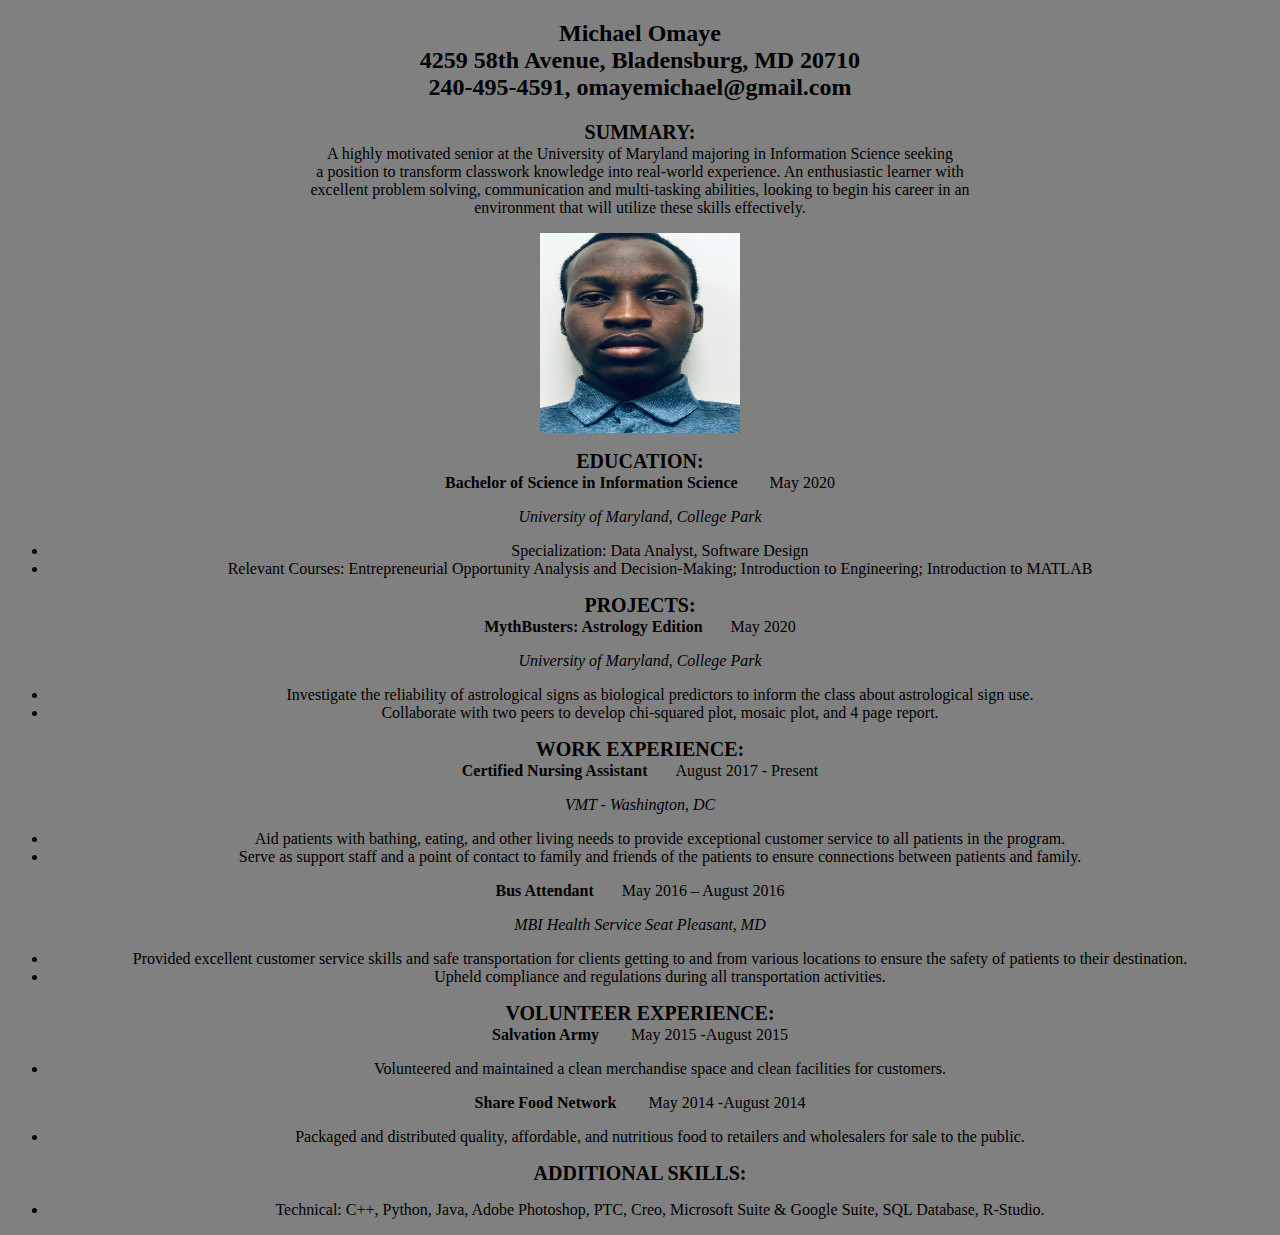
==== index.html @ 567fccc1 "First Commit" ====
<!DOCTYPE html>
<html lang="en-US">
<!--Michael Omaye Resume-->

<head>
    <section>
        <link rel="stylesheet" href="styles.css">
        <title>
            Michael Omaye Resume
        </title>
</head>
</section>

<body>
    <div>
        <h2>Michael Omaye <br>
            4259 58th Avenue, Bladensburg, MD 20710<br>
            240-495-4591, omayemichael@gmail.com</h2>
    </div>
    <div>
        <h1>SUMMARY:</h1>
        <div>
        <p>A highly motivated senior at the University of Maryland majoring in Information Science seeking <br>
            a position to transform classwork knowledge into real-world experience. An enthusiastic learner with <br>
            excellent problem solving, communication and multi-tasking abilities, looking to begin his career in an <br>
            environment that will utilize these skills effectively. </p> 
            <img src="IMG-2644.jpg" alt="Michael Omaye" width="200" height="200">
        </div>

        <h1>EDUCATION:</h1>
        <p><b>Bachelor of Science in Information Science</b> &nbsp;&nbsp;&nbsp;&nbsp;&nbsp;&nbsp; May 2020</p>
        <p><i>University of Maryland, College Park</i></p>
        <ul>
            <li>Specialization: Data Analyst, Software Design</li>
            <li>Relevant Courses: Entrepreneurial Opportunity Analysis and Decision-Making;
                Introduction to Engineering; Introduction to MATLAB</li>
        </ul>

        <h1>PROJECTS:</h1>
        <p><b>MythBusters: Astrology Edition</b> &nbsp;&nbsp;&nbsp;&nbsp;&nbsp;&nbsp;May 2020 </p>
        <p><i>University of Maryland, College Park</i></p>
        <ul>
            <li>Investigate the reliability of astrological signs as biological
                predictors to inform the class about astrological sign use.</li>
            <li>Collaborate with two peers to develop chi-squared plot, mosaic plot, and 4 page report.</li>
        </ul>
    </div>
    <div>
        <h1>WORK EXPERIENCE:</h1>
        <p><b>Certified Nursing Assistant</b> &nbsp;&nbsp;&nbsp;&nbsp;&nbsp;&nbsp;August 2017 - Present</p>
        <p><i>VMT - Washington, DC</i></P>
        <ul>
            <li>Aid patients with bathing, eating,
                and other living needs to provide exceptional
                customer service to all patients in the program.</li>
            <li>Serve as support staff and a point of contact to family and
                friends of the patients to ensure connections between patients and family.</li>
        </ul>
        <p><b>Bus Attendant </b>&nbsp;&nbsp;&nbsp;&nbsp;&nbsp;&nbsp;May 2016 – August 2016</p>
        <p><i>MBI Health Service Seat Pleasant, MD</i></P>
        <ul>
            <li>Provided excellent customer service skills and safe transportation for clients getting to and
                from various locations to ensure the safety of patients to their destination. </li>
            <li>Upheld compliance and regulations during all transportation activities.</li>
        </ul>

        <h1>VOLUNTEER EXPERIENCE:</h1>
        <p><b>Salvation Army</b> &nbsp;&nbsp;&nbsp;&nbsp;&nbsp;&nbsp; May 2015 -August 2015</p>
        <ul>
            <li>Volunteered and maintained a clean merchandise space and clean facilities for customers.</li>
        </ul>
        <p><b>Share Food Network</b> &nbsp;&nbsp;&nbsp;&nbsp;&nbsp;&nbsp; May 2014 -August 2014</P>
        <ul>
            <li>Packaged and distributed quality, affordable, and nutritious food to retailers and wholesalers for sale
                to the public.</li>
        </ul>

        <h1>ADDITIONAL SKILLS:</h1>
        <ul>
            <li>Technical: C++, Python, Java, Adobe Photoshop, PTC, Creo, Microsoft Suite & Google Suite, SQL Database,
                R-Studio.</li>
        </ul>
    </div>
</body>

</html>
---- styles.css ----
body {
    text-align: center;
    background-color: gray;
  }

p {
    text-align: center;
    margin-top: 1px;
    color: black;
}
h1 {
    text-align: center;
    margin-bottom: 1px;
    color: black;
    font-size: 20px;
}
h2{
    color: black;
    text-align: center;
}
ul {
    text-align: center;

}
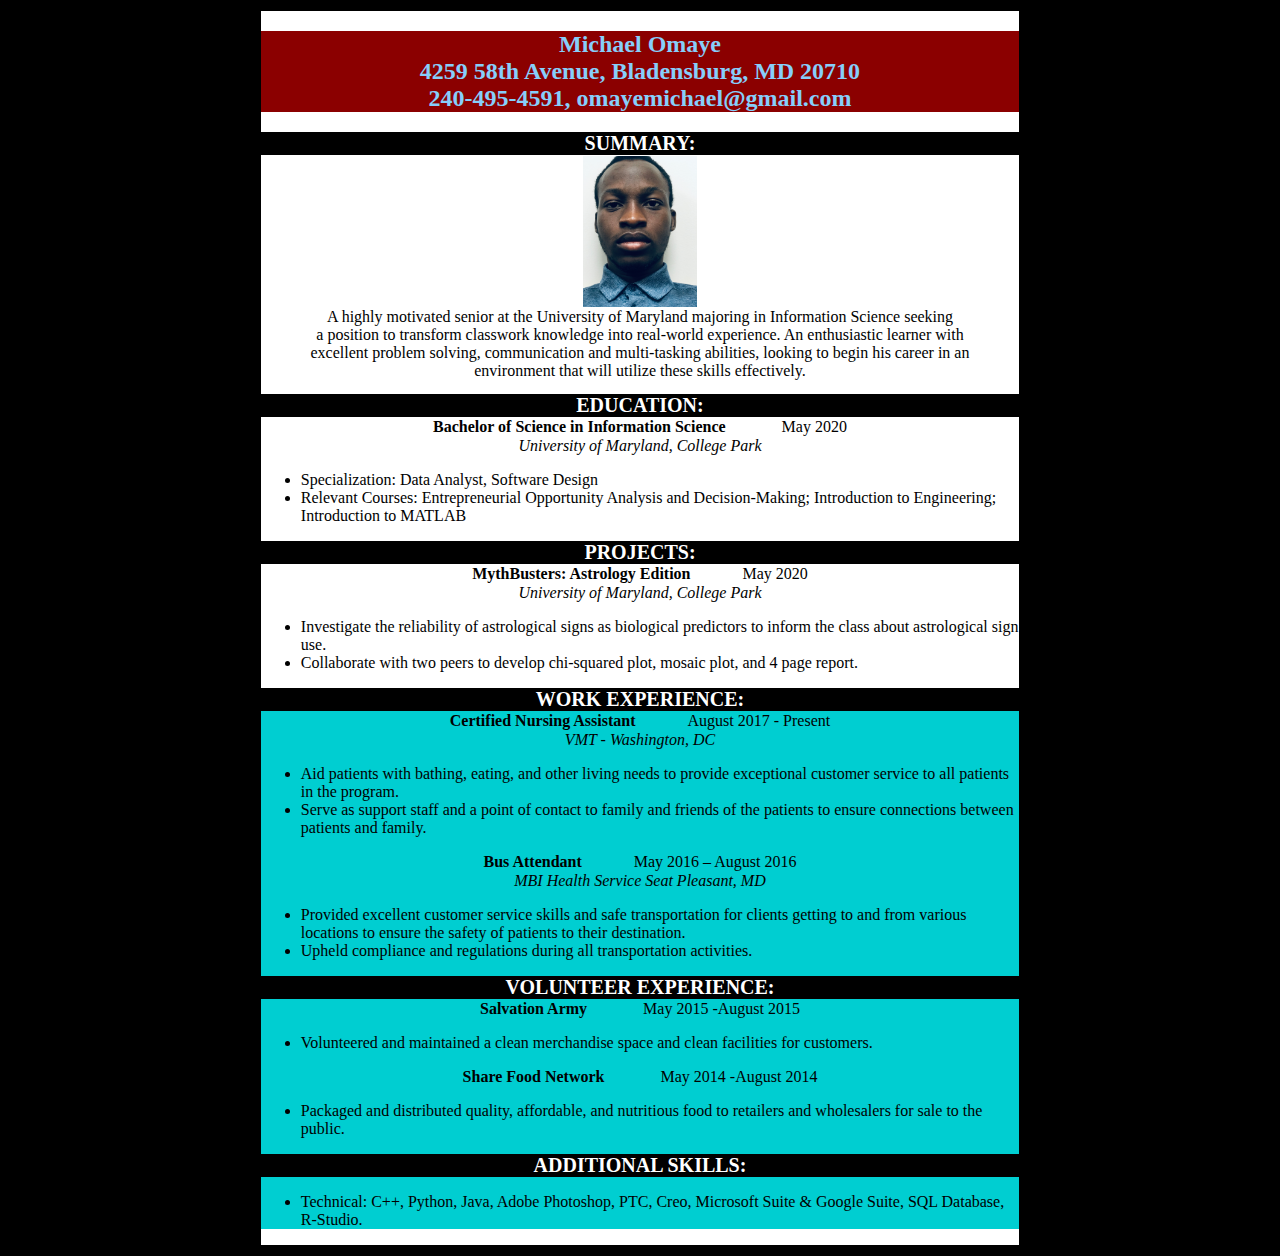
==== commit c0670628: "second commit" ====
--- a/index.html
+++ b/index.html
@@ -12,74 +12,87 @@
 </section>
 
 <body>
-    <div>
-        <h2>Michael Omaye <br>
-            4259 58th Avenue, Bladensburg, MD 20710<br>
-            240-495-4591, omayemichael@gmail.com</h2>
-    </div>
-    <div>
-        <h1>SUMMARY:</h1>
+    <div class="container" ;>
         <div>
-        <p>A highly motivated senior at the University of Maryland majoring in Information Science seeking <br>
-            a position to transform classwork knowledge into real-world experience. An enthusiastic learner with <br>
-            excellent problem solving, communication and multi-tasking abilities, looking to begin his career in an <br>
-            environment that will utilize these skills effectively. </p> 
-            <img src="IMG-2644.jpg" alt="Michael Omaye" width="200" height="200">
+            <h2>Michael Omaye <br>
+                4259 58th Avenue, Bladensburg, MD 20710<br>
+                240-495-4591, omayemichael@gmail.com</h2>
         </div>
+        <div class="image";>
+            <h1>SUMMARY:</h1>
+            <img src="IMG-2644.jpg" alt="Michael" align="middle">
+            <div class="Description">
+                <p>A highly motivated senior at the University of Maryland majoring in Information Science seeking <br>
+                    a position to transform classwork knowledge into real-world experience. An enthusiastic learner with
+                    <br>
+                    excellent problem solving, communication and multi-tasking abilities, looking to begin his career in
+                    an
+                    <br>
+                    environment that will utilize these skills effectively. </p>
+            </div>
 
-        <h1>EDUCATION:</h1>
-        <p><b>Bachelor of Science in Information Science</b> &nbsp;&nbsp;&nbsp;&nbsp;&nbsp;&nbsp; May 2020</p>
-        <p><i>University of Maryland, College Park</i></p>
-        <ul>
-            <li>Specialization: Data Analyst, Software Design</li>
-            <li>Relevant Courses: Entrepreneurial Opportunity Analysis and Decision-Making;
-                Introduction to Engineering; Introduction to MATLAB</li>
-        </ul>
+            <h1>EDUCATION:</h1>
+            <p><b>Bachelor of Science in Information Science</b>
+                &nbsp;&nbsp;&nbsp;&nbsp;&nbsp;&nbsp;&nbsp;&nbsp;&nbsp;&nbsp;&nbsp;&nbsp; May 2020</p>
+            <p><i>University of Maryland, College Park</i></p>
+            <ul>
+                <li>Specialization: Data Analyst, Software Design</li>
+                <li>Relevant Courses: Entrepreneurial Opportunity Analysis and Decision-Making;
+                    Introduction to Engineering; Introduction to MATLAB</li>
+            </ul>
 
-        <h1>PROJECTS:</h1>
-        <p><b>MythBusters: Astrology Edition</b> &nbsp;&nbsp;&nbsp;&nbsp;&nbsp;&nbsp;May 2020 </p>
-        <p><i>University of Maryland, College Park</i></p>
-        <ul>
-            <li>Investigate the reliability of astrological signs as biological
-                predictors to inform the class about astrological sign use.</li>
-            <li>Collaborate with two peers to develop chi-squared plot, mosaic plot, and 4 page report.</li>
-        </ul>
-    </div>
-    <div>
-        <h1>WORK EXPERIENCE:</h1>
-        <p><b>Certified Nursing Assistant</b> &nbsp;&nbsp;&nbsp;&nbsp;&nbsp;&nbsp;August 2017 - Present</p>
-        <p><i>VMT - Washington, DC</i></P>
-        <ul>
-            <li>Aid patients with bathing, eating,
-                and other living needs to provide exceptional
-                customer service to all patients in the program.</li>
-            <li>Serve as support staff and a point of contact to family and
-                friends of the patients to ensure connections between patients and family.</li>
-        </ul>
-        <p><b>Bus Attendant </b>&nbsp;&nbsp;&nbsp;&nbsp;&nbsp;&nbsp;May 2016 – August 2016</p>
-        <p><i>MBI Health Service Seat Pleasant, MD</i></P>
-        <ul>
-            <li>Provided excellent customer service skills and safe transportation for clients getting to and
-                from various locations to ensure the safety of patients to their destination. </li>
-            <li>Upheld compliance and regulations during all transportation activities.</li>
-        </ul>
+            <h1>PROJECTS:</h1>
+            <p><b>MythBusters: Astrology Edition</b>
+                &nbsp;&nbsp;&nbsp;&nbsp;&nbsp;&nbsp;&nbsp;&nbsp;&nbsp;&nbsp;&nbsp;&nbsp;May 2020 </p>
+            <p><i>University of Maryland, College Park</i></p>
+            <ul>
+                <li>Investigate the reliability of astrological signs as biological
+                    predictors to inform the class about astrological sign use.</li>
+                <li>Collaborate with two peers to develop chi-squared plot, mosaic plot, and 4 page report.</li>
+            </ul>
+        </div>
+        <div class="experience" ;>
+            <h1>WORK EXPERIENCE:</h1>
+            <p><b>Certified Nursing Assistant</b>
+                &nbsp;&nbsp;&nbsp;&nbsp;&nbsp;&nbsp;&nbsp;&nbsp;&nbsp;&nbsp;&nbsp;&nbsp;August 2017 - Present</p>
+            <p><i>VMT - Washington, DC</i></P>
+            <ul>
+                <li>Aid patients with bathing, eating,
+                    and other living needs to provide exceptional
+                    customer service to all patients in the program.</li>
+                <li>Serve as support staff and a point of contact to family and
+                    friends of the patients to ensure connections between patients and family.</li>
+            </ul>
+            <p><b>Bus Attendant </b> &nbsp;&nbsp;&nbsp;&nbsp;&nbsp;&nbsp;&nbsp;&nbsp;&nbsp;&nbsp;&nbsp;&nbsp;May 2016 –
+                August 2016</p>
+            <p><i>MBI Health Service Seat Pleasant, MD</i></P>
+            <ul>
+                <li>Provided excellent customer service skills and safe transportation for clients getting to and
+                    from various locations to ensure the safety of patients to their destination. </li>
+                <li>Upheld compliance and regulations during all transportation activities.</li>
+            </ul>
 
-        <h1>VOLUNTEER EXPERIENCE:</h1>
-        <p><b>Salvation Army</b> &nbsp;&nbsp;&nbsp;&nbsp;&nbsp;&nbsp; May 2015 -August 2015</p>
-        <ul>
-            <li>Volunteered and maintained a clean merchandise space and clean facilities for customers.</li>
-        </ul>
-        <p><b>Share Food Network</b> &nbsp;&nbsp;&nbsp;&nbsp;&nbsp;&nbsp; May 2014 -August 2014</P>
-        <ul>
-            <li>Packaged and distributed quality, affordable, and nutritious food to retailers and wholesalers for sale
-                to the public.</li>
-        </ul>
+            <h1>VOLUNTEER EXPERIENCE:</h1>
+            <p><b>Salvation Army</b> &nbsp;&nbsp;&nbsp;&nbsp;&nbsp;&nbsp;&nbsp;&nbsp;&nbsp;&nbsp;&nbsp;&nbsp; May 2015
+                -August 2015</p>
+            <ul>
+                <li>Volunteered and maintained a clean merchandise space and clean facilities for customers.</li>
+            </ul>
+            <p><b>Share Food Network</b> &nbsp;&nbsp;&nbsp;&nbsp;&nbsp;&nbsp;&nbsp;&nbsp;&nbsp;&nbsp;&nbsp;&nbsp; May
+                2014 -August 2014</P>
+            <ul>
+                <li>Packaged and distributed quality, affordable, and nutritious food to retailers and wholesalers for
+                    sale
+                    to the public.</li>
+            </ul>
 
-        <h1>ADDITIONAL SKILLS:</h1>
-        <ul>
-            <li>Technical: C++, Python, Java, Adobe Photoshop, PTC, Creo, Microsoft Suite & Google Suite, SQL Database,
-                R-Studio.</li>
-        </ul>
+            <h1>ADDITIONAL SKILLS:</h1>
+            <ul>
+                <li>Technical: C++, Python, Java, Adobe Photoshop, PTC, Creo, Microsoft Suite & Google Suite, SQL
+                    Database,
+                    R-Studio.</li>
+            </ul>
+        </div>
     </div>
 </body>
 
--- a/styles.css
+++ b/styles.css
@@ -1,24 +1,42 @@
 body {
     text-align: center;
-    background-color: gray;
+    background-color: black;
   }
-
+img {
+    max-width:15%;
+    height:auto;
+}
 p {
     text-align: center;
     margin-top: 1px;
+    margin-bottom: 1px;
     color: black;
 }
 h1 {
+    background-color: black;
     text-align: center;
     margin-bottom: 1px;
-    color: black;
+    color: white;
     font-size: 20px;
 }
 h2{
-    color: black;
+    color: lightskyblue;
+    background-color:darkred;
     text-align: center;
 }
 ul {
+    color: black;
+    text-align: left;
+
+}
+.container {
+    width: 60%;
+    margin: auto;
+    border: 3px solid black;
+    background-color: white;
+}
+.experience {
+    color: lightskyblue;
+    background-color:darkturquoise;
     text-align: center;
-
-}+}
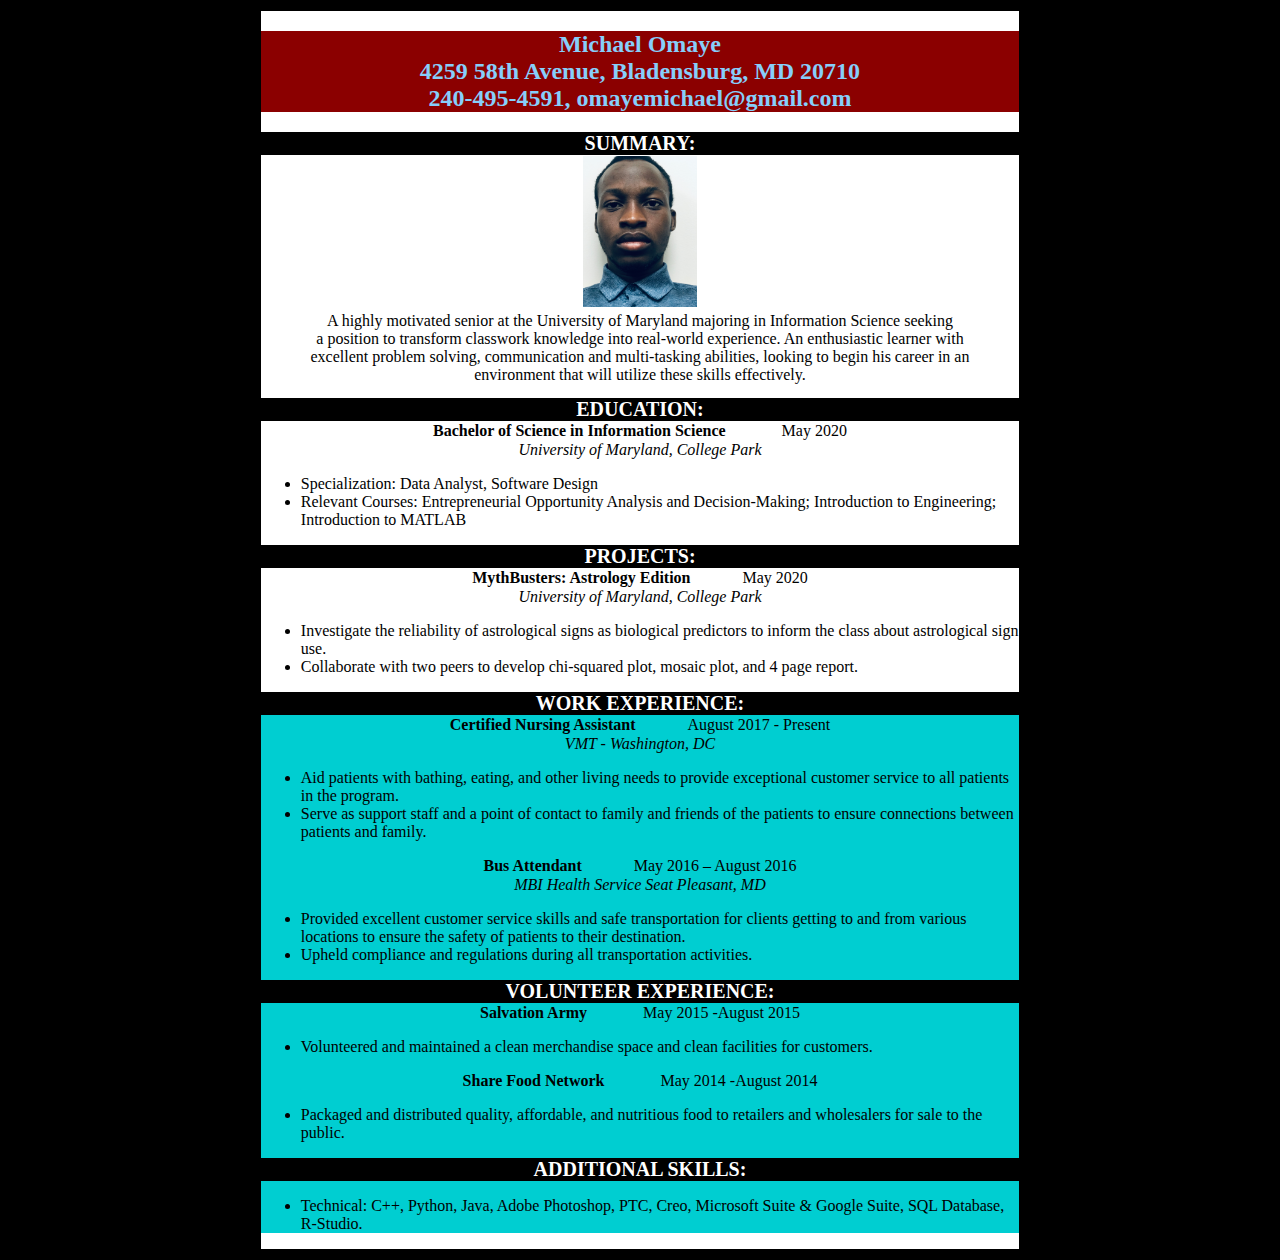
==== commit 7b406b42: "Third commit" ====
--- a/index.html
+++ b/index.html
@@ -3,24 +3,22 @@
 <!--Michael Omaye Resume-->
 
 <head>
-    <section>
-        <link rel="stylesheet" href="styles.css">
-        <title>
-            Michael Omaye Resume
-        </title>
+    <link rel="stylesheet" href="styles.css">
+    <title>
+        Michael Omaye Resume
+    </title>
 </head>
-</section>
 
 <body>
-    <div class="container" ;>
+    <div class="container">
         <div>
             <h2>Michael Omaye <br>
                 4259 58th Avenue, Bladensburg, MD 20710<br>
                 240-495-4591, omayemichael@gmail.com</h2>
         </div>
-        <div class="image";>
+        <div class="image">
             <h1>SUMMARY:</h1>
-            <img src="IMG-2644.jpg" alt="Michael" align="middle">
+            <img src="IMG-2644.jpg" alt="Michael">
             <div class="Description">
                 <p>A highly motivated senior at the University of Maryland majoring in Information Science seeking <br>
                     a position to transform classwork knowledge into real-world experience. An enthusiastic learner with
@@ -51,7 +49,7 @@
                 <li>Collaborate with two peers to develop chi-squared plot, mosaic plot, and 4 page report.</li>
             </ul>
         </div>
-        <div class="experience" ;>
+        <div class="experience">
             <h1>WORK EXPERIENCE:</h1>
             <p><b>Certified Nursing Assistant</b>
                 &nbsp;&nbsp;&nbsp;&nbsp;&nbsp;&nbsp;&nbsp;&nbsp;&nbsp;&nbsp;&nbsp;&nbsp;August 2017 - Present</p>
--- a/styles.css
+++ b/styles.css
@@ -5,6 +5,8 @@
 img {
     max-width:15%;
     height:auto;
+    margin-left: auto;
+    margin-right: auto;
 }
 p {
     text-align: center;
